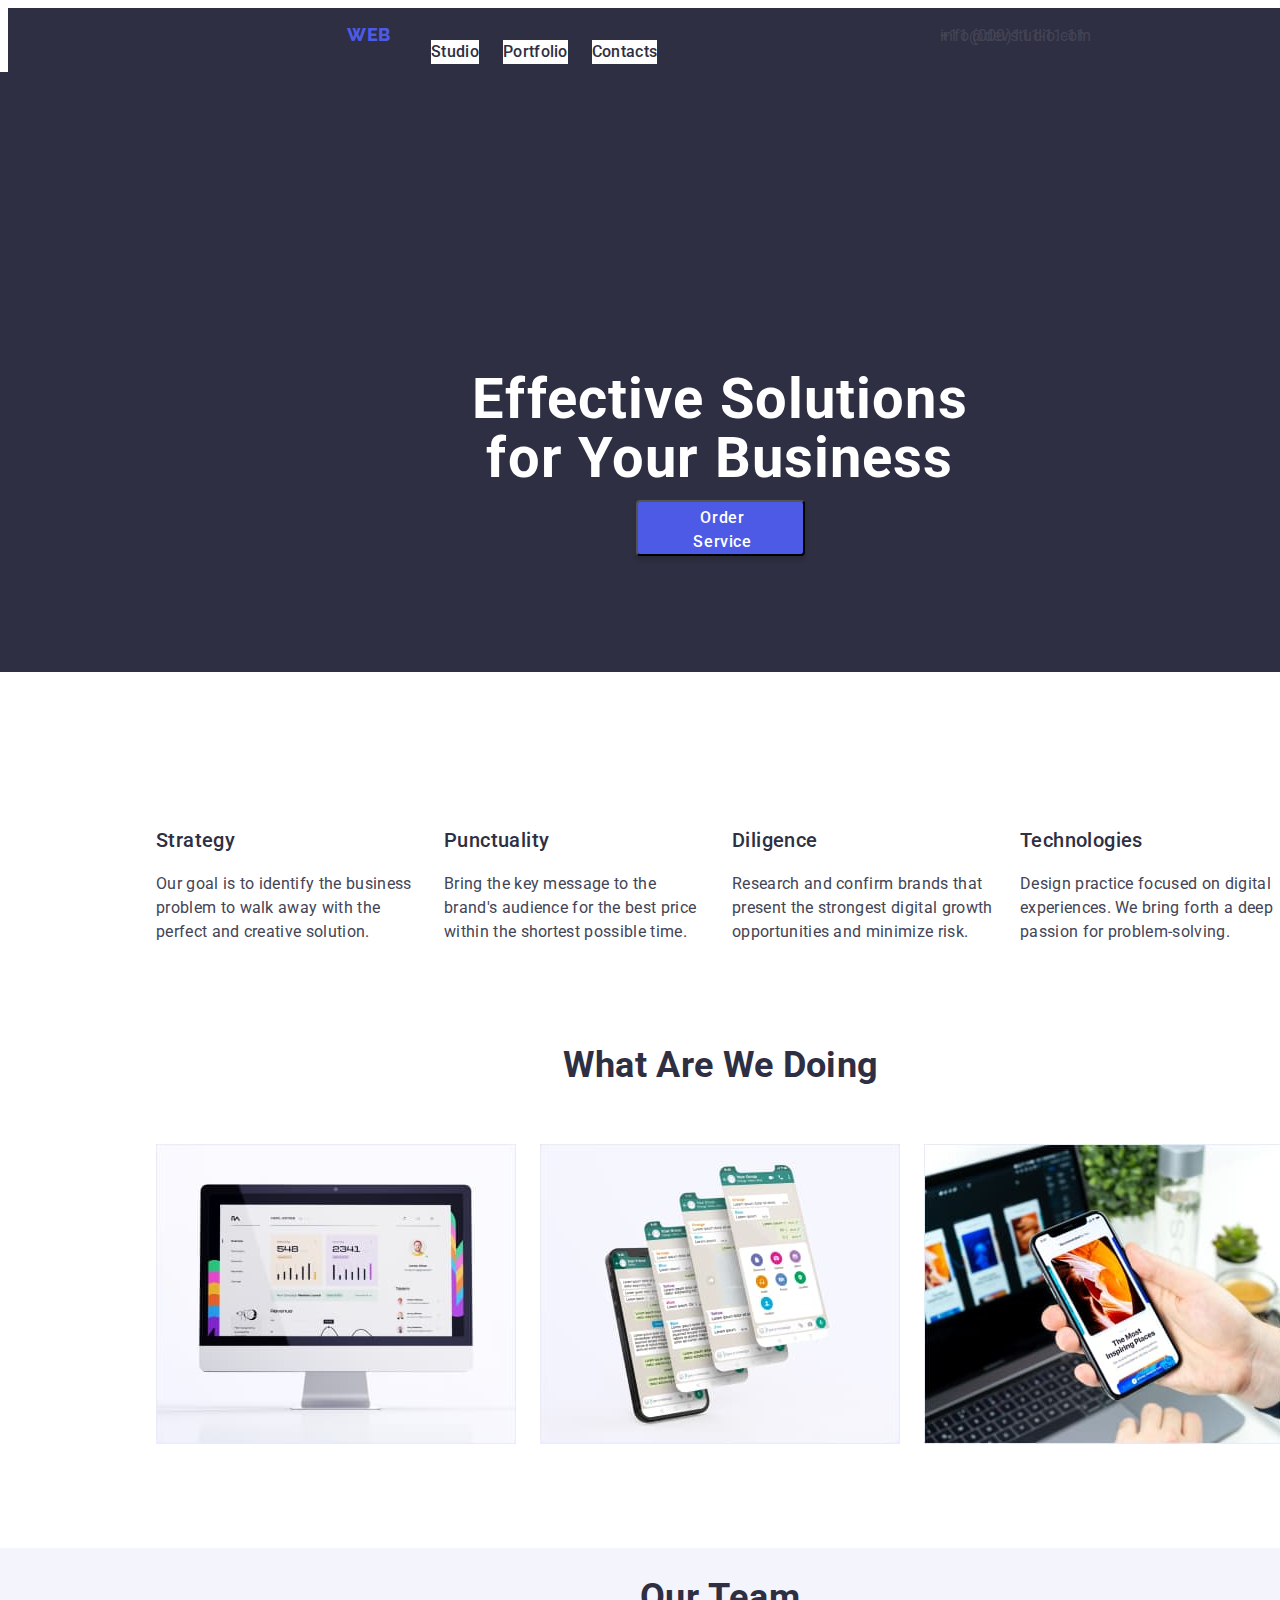
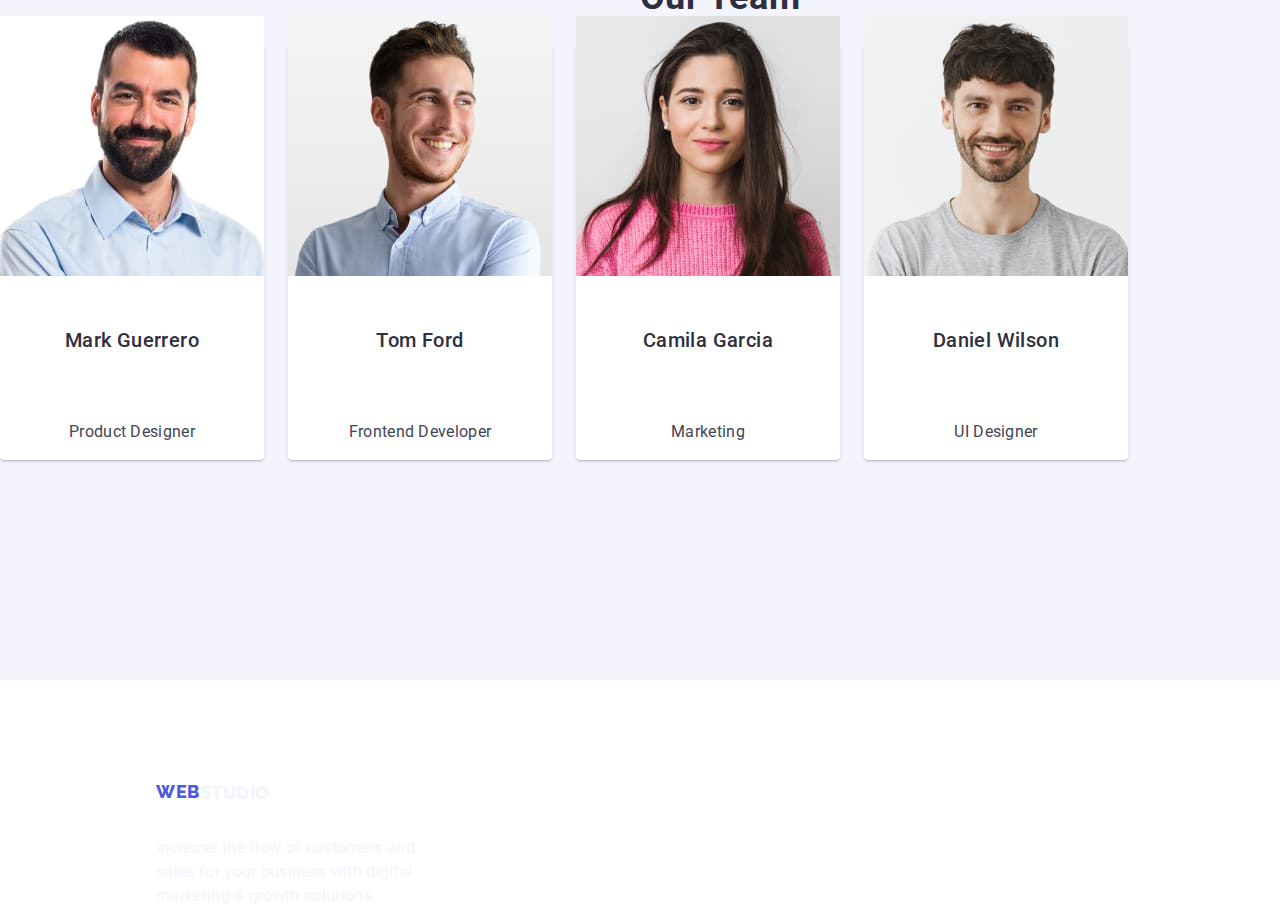
==== index.html @ 6272449f "1" ====
<!DOCTYPE html>
<html lang="en">
<head>
    <meta charset="UTF-8">
    <meta http-equiv="X-UA-Compatible" content="IE=edge">
    <meta name="viewport" content="width=device-width, initial-scale=1.0">
    <link rel="stylesheet" href="./css/style.css">
    <link rel="preconnect" href="https://fonts.googleapis.com">
<link rel="preconnect" href="https://fonts.gstatic.com" crossorigin>
<link href="https://fonts.googleapis.com/css2?family=Raleway:wght@800&family=Roboto:ital,wght@0,400;0,500;0,700;0,900;1,100&display=swap" rel="stylesheet">
    <title>Document</title>
</head>
<body class="body">
    <header class="header">
        <nav class="menu-nav">
            <a href="" class="logo link web">Web<span class="studio">Studio</span></a>
            <ul class="list">
                <li class="nav-menu-li"><a href="./index.html" class="nav-menu-li link">Studio</a></li>
                <li class="nav-menu-li"><a href="./portfolio.html" class="nav-menu-li link">Portfolio</a></li>
                <li class="nav-menu-li"><a href="" class="nav-menu-li link">Contacts</a></li>
            </ul>
        </nav>
        <address class="address">
            <ul class="list">
                <li class="address-contacts"><a href="mailto:info@devstudio.com" class="address-text link hover">info@devstudio.com</a></li>
                <li class="address-contacts"><a href="tel:+110001111111" class="address-text link hover">+11 (000)111-11-11</a></li>
            </ul>
        </address>
    </header>
        <main>
            <!-- first section -->
        <section class="hero">
        <h1 class="hero-h1">Effective Solutions <br> for Your Business</h1>
        <button type="button" class="button"><span class="button-text">Order Service</span></button>
        </section>
        <!-- second section -->
        <section class="section-features">
            <h2 hidden>Features</h2>
            <ul class="features list">
                <li>
                    <h3 class="features-h3">Strategy</h3>
                    <p class="features-p">Our goal is to identify the business <br> problem to walk away with the<br> perfect and creative solution.</p></li>
                <li>
                    <h3 class="features-h3">Punctuality</h3>
                    <p class="features-p">Bring the key message to the<br> brand's audience for the best price<br> within the shortest possible time.</p></li>
                <li>
                    <h3 class="features-h3">Diligence</h3>
                    <p class="features-p">Research and confirm brands that<br> present the strongest digital growth<br> opportunities and minimize risk.</p></li>
                <li>
                    <h3 class="features-h3">Technologies</h3>
                    <p class="features-p">Design practice focused on digital<br> experiences. We bring forth a deep<br> passion for problem-solving.</p></li>          
            </ul>
        </section>
        <!-- third section -->
        <section>
            <h2 class="section-3-h2">What are we doing</h2>
            <ul class="section-3-images list">
                <li class="section-3-images-1"><img src="./images/Rectangle71(1).jpg" alt="Graphic" width="360"></li>
                <li class="section-3-images-2"><img src="./images/Rectangle71(2).jpg" alt="Chat" width="360"></li>
                <li class="section-3-images-3"><img src="./images/Rectangle71(3).jpg" alt="Phone" width="360"></li>
            </ul> 
        </section>
        <!-- fourth section -->
        <section class="section-our-team">
            <h2 class="our-team-h2">Our Team</h2>
            <ul class="our-team-images list">
                <li class="our-team-image"><img src="./images/img.jpg" alt="Mark Guerrero" width="264"><h3 class="features-h3">Mark Guerrero</h3><p class="our-team-p">Product Designer</p></li>
                <li class="our-team-image"><img src="./images/img1.jpg" alt="Tom Ford" width="264"><h3 class="features-h3">Tom Ford</h3><p class="our-team-p">Frontend Developer</p></li>
                <li class="our-team-image"><img src="./images/img2.jpg" alt="Camila Garci" width="264"><h3 class="features-h3">Camila Garcia</h3><p class="our-team-p">Marketing</p></li>
                <li class="our-team-image"><img src="./images/img3.jpg" alt="Daniel Wilson" width="264"><h3 class="features-h3">Daniel Wilson</h3><p class="our-team-p">UI Designer</p></li>
            </ul>
        </section>
        </main>
        <footer class="footer">
            <a href="./index.html" class="footer-logo link web">Web<span class=" footer-logo-studio studio">Studio</span></a>
            <p class="footer-text">Increase the flow of customers and<br> sales for your business with digital<br> marketing & growth solutions.</p>
        </footer>
</body>
</html>
---- css/style.css ----
/**
  |============================
  | root
  |============================
*/
:root {
    --font-primary: "Roboto", "sans-serif";
    --body-text: #434455;
    --background-color: #FFFFFF;
    --color-title-h2-h3-darkbg: #2e2f42;
    --color-hover-focus: #404bbf;
    --color-partlogo-buttons: #4d5ae5;
    --color-resst: #f4f4fd;
}

/**
  |============================
  | body
  |============================
*/
.body {
    font-family: "Roboto", sans-serif;
    font-style: normal;
    font-weight: 400;
    font-size: 16px;
    line-height: 24px;
    letter-spacing: 0.02em;
    background-color:var(--background-color);
    color: var(--body-text);
}

/**
  |============================
  | header
  |============================
*/
.header {
    position: absolute;
    width: 1440px;
    height: 72px;
    left: 0px;
    top: 0px;
    border-bottom: 1px solid #E7E9FC;
    flex: none;
    order: 0;
    flex-grow: 0;
}
.link{
    text-decoration: none;   
}
.menu-nav {
    display: flex;
    flex-direction: row;
    align-items: flex-start;
    padding: 0px;
    gap: 40px;

    position: absolute;
    width: 261px;
    height: 24px;
    left: 347px;
    top: 24px;
}
.list{
    list-style: none;
}
.address{
    font-style:normal;
}
.nav-menu-ul{
    display: flex;
    flex-direction: row;
    align-items: flex-start;
    width: 261px;
    height: 24px;
    left: 347px;
    top: 24px;
}

.nav-menu-li{
    display: list-item;
    font-family: "Roboto";
    font-style: normal;
    font-weight: 500;
    font-size: 16px;
    line-height: 24px;
    letter-spacing: 0.02em;
    color: var(--color-title-h2-h3-darkbg);
    background-color: #FFFFFF;
    cursor: pointer;
    flex-direction: row;
    text-decoration: none;
    list-style: none;
}
.nav-menu-li:focus{
    background-color: #404bbf;
}
.nav-menu-li:hover{
    background-color: #404bbf;
}
.address-text:hover{
    background-color: #404bbf;
}
.address-text:focus{
    background-color: #404bbf;
}



.logo {
    width: 44px;
    height: 21px;  
    font-family: "Raleway", sans-serif;
    font-style: normal;
    font-weight: 800;
    font-size: 18px;
    line-height: 1.17;
    display: flex;
    flex-direction: row;
    align-items: center;
    padding:0px;
    letter-spacing: 0.03em;
    text-transform: uppercase;
    text-decoration: none;
    color:var(--color-partlogo-buttons);
}

.web {
    width: 44px;
    height: 21px;
    font-family: "Raleway", sans-serif;
    font-style: normal;
    font-weight: 800;
    line-height: 1.17;
    font-size: 18px;
    display: flex;
    align-items: center;
    letter-spacing: 0.03em;
    text-transform: uppercase;
    flex: none;
    order: 0;
    flex-grow: 0;
}

.studio {
    width: 44px;
    height: 21px;    
    font-family: 'Raleway';
    font-style: normal;
    font-weight: 800;
    font-size: 18px;
    line-height: 21px;
    display: flex;
    align-items: center;
    letter-spacing: 0.03em;
    text-transform: uppercase;
    color:var(--color-title-h2-h3-darkbg);
}

.address-contacts {
    position: absolute;
    width: 153px;
    height: 24px;
    left: 940px;
    top: 24px;
    text-decoration: none;
    list-style-type: none;    
}
.address-text{
    color: var(--body-text);
}

.address-contacts:hover{
    color:#404bbf
}
.address-contacts:focus{
    color: #404bbf
}



/**
  |============================
  | main
  |============================
*/
.hero {
    position: absolute;
    width: 1440px;
    height: 600px;
    left: 0px;
    top: 72px;
    background: #2E2F42;  
}
.hero-h1 {
    position: absolute;
    width: 496px;
    height: 120px;
    left: 472px;
    top: 260px;
    
    /* Header 1 */
    
    font-family: 'Roboto';
    font-style: normal;
    font-weight: 700;
    font-size: 56px;
    line-height: 1.07;
    
    text-align: center;
    letter-spacing: 0.02em;
    color: #ffffff;
}
.hero-background{
    position: absolute;
    width: 1440px;
    height: 600px;
    left: 0px;
    top: 72px;

    background: #2E2F42;
}

.button {
    display: flex;   
    flex-direction: row;
    align-items: flex-start;
    padding: 16px 32px;
    gap: 10px;
    position: absolute;
    width: 169px;
    height: 56px;
    left: 636px;
    top: 428px;
    background-color:var(--color-partlogo-buttons);
    color:#ffffff;
    box-shadow: 0px 4px 4px rgba(0, 0, 0, 0.15);
    border-radius: 4px;
    font-family: "Roboto", sans-serif;
    font-style: normal;
    font-weight: 500;
    font-size: 16px;
    line-height: 1.5;
    letter-spacing: 0.04em;
    cursor: pointer;
}
.button-text {
    width: 105px;
    height: 24px;
    font-family: 'Roboto';
    font-style: normal;
    font-weight: 500;
    font-size: 16px;
    line-height: 24px;
    display: flex;
    align-items: center;
    letter-spacing: 0.04em;
    color: #ffffff;
    flex: none;
    order: 0;
    flex-grow: 0;
    cursor: pointer;
}
.button:hover, .button:focus{
    background-color: #404BBF;
}
.section-features {
    position: absolute;
    width: 1128px;
    height: 104px;
    left: 156px;
    top: 792px;
    
}

.features {
    flex-direction: column;
    align-items: flex-start;
    padding: 0px;
    gap: 8px;
    
    position: absolute;
    width: 264px;
    height: 104px;

}

.features-p {
    width: 264px;
    height: 72px;
}
.features-h3{
    font-weight: 500;
    font-size: 20px;
    line-height: 1.2;
    letter-spacing: 0.02em;
    color:var(--color-title-h2-h3-darkbg);
}
.section-3 {
    width: 1128px;
    height: 412px;

}

.section-3-h2 {
    position: absolute;
    width: 323px;
    height: 40px;
    left: 559px;
    top: 1016px;
    font-size: 36px;
    line-height: 1.11;
    text-align: center;
    text-transform: capitalize;
    color:var(--color-title-h2-h3-darkbg);
}

.section-3-images {
    flex-direction: column;
    align-items: flex-start;
    padding: 0px;
    
    position: absolute;
    width: 360px;
    height: 300px;
    left: 156px;
    top: 1128px;
}
.section-3-images-1{
    display: flex;
flex-direction: column;
align-items: flex-start;
padding: 0px;


width: 360px;
height: 300px;

}
.section-3-images-2{
    display: flex;
flex-direction: column;
align-items: flex-start;
padding: 0px;


width: 360px;
height: 300px;

}
.section-3-images-3{
    display: flex;
flex-direction: column;
align-items: flex-start;
padding: 0px;


width: 360px;
height: 300px;

}
.section-our-team {
    position: absolute;
    width: 1440px;
    height: 732px;
    left: 0px;
    top: 1548px;
    background-color: var( --color-resst);
}
.our-team-h2{
    font-size: 36px;
    line-height: 40px;
    text-align: center;
    letter-spacing: 0.02em;
    line-height: 1.11;
    text-transform: capitalize;
    color: var(--color-title-h2-h3-darkbg);
}
.our-team-p{
    font-size: 16px;
    line-height: 1.5;
    letter-spacing: 0.02em;
    color: var(--body-text  );
}
.our-team-image{
    display: flex;
    flex-direction: column;
    justify-content: center;
    align-items: center;
    padding: 0px 0px 32px;
    gap: 32px;
    width: 264px;
    height: 380px;
    background: #FFFFFF;
    box-shadow: 0px 1px 6px rgba(46, 47, 66, 0.08), 0px 1px 1px rgba(46, 47, 66, 0.16), 0px 2px 1px rgba(46, 47, 66, 0.08);
    border-radius: 0px 0px 4px 4px;
}
.list{
    display: flex;
        flex-direction: row;
        align-items: flex-start;
        padding: 0px;
        gap: 24px;
        list-style: none;
}
.nav-button{
    box-sizing: border-box;
    display: flex;
    flex-direction: row;
    justify-content: center;
    align-items: center;
    font-family: "Roboto", sans-serif;
    font-style: normal;
    font-weight: 500;
    font-size: 16px;
    line-height: 1.5;
    letter-spacing: 0.04em;
    color: var(--color-partlogo-buttons);
    padding: 12px 24px;
    width: 116px;
    height: 48px;
    background: #F4F4FD;
    border: 1px solid #E7E9FC;
    border-radius: 4px;
    flex: none;
    order: 1;
    flex-grow: 0;
    cursor: pointer;
}
.nav-button:hover {
    color:#FFFFFF;
    background-color: #404BBF;
}
.nav-button:focus{
    color: #FFFFFF;
    background-color: #404BBF;;
}

.nav-button-text{
    width: 116px;
    height: 48px;

    font-family: "Roboto", sans-serif;
    font-style: normal;
    font-weight: 500;
    font-size: 16px;
    line-height: 1.5;

    display: flex;
    align-items: center;
    text-align: center;
    letter-spacing: 0.04em;
    color: var(--color-partlogo-buttons);
    cursor: pointer;

    flex: none;
    order: 0;
    flex-grow: 0;
}
.portfolio-title{
    font-weight: 500;
    font-size: 20px;
    line-height: 1.2;
    letter-spacing: 0.02em;
    color:var(--color-title-h2-h3-darkbg);

}
.portfolio-text{
    font-size: 16px;
    line-height: 1.5;
    letter-spacing: 0.02em;
    color:var(--body-text);
}
.section-footer{
    position: absolute;
    width: 1440px;
    height: 312px;
    left: 0px;
    top: 2280px;
    background: #2E2F42; 
}
.footer {
    width: 1440px;
    height: 312px;
    left: 0px;
    top: 2280px;
    background-color: var(--color-title-h2-h3-darkbg);
}

.footer-text {
    position: absolute;
        width: 264px;
        height: 72px;
        left: 156px;
        top: 2420px;  
        font-family: 'Roboto';
        font-style: normal;
        font-weight: 400;
        font-size: 16px;
        line-height: 24px;  
        letter-spacing: 0.02em;
        color: #F4F4FD;
}
.footer-logo{
    display: flex;
        flex-direction: row;
        align-items: center;
        padding: 0px;
        position: absolute;
        width: 115px;
        height: 24px;
        left: 156px;
        top: 2380px;
        color:var(--color-partlogo-buttons);
}
.footer-logo-studio{
    color:#f4f4fd;
}
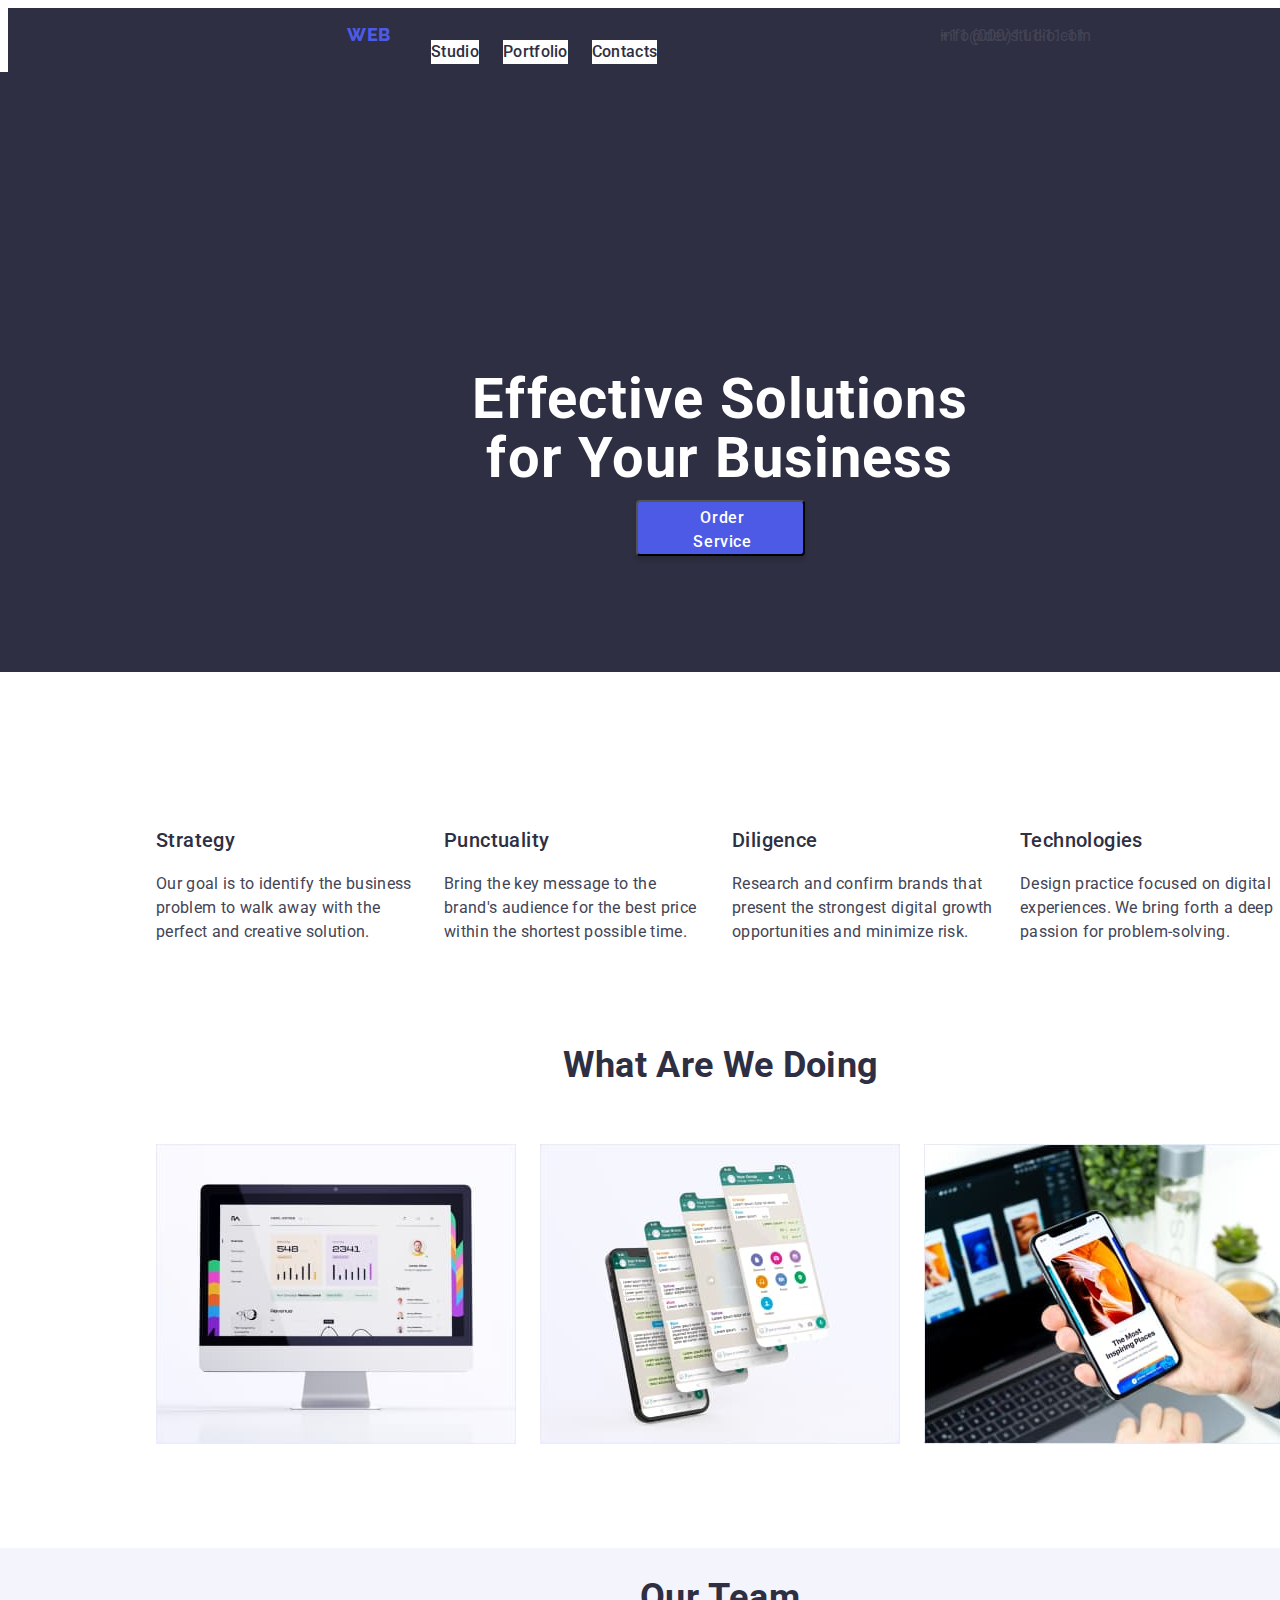
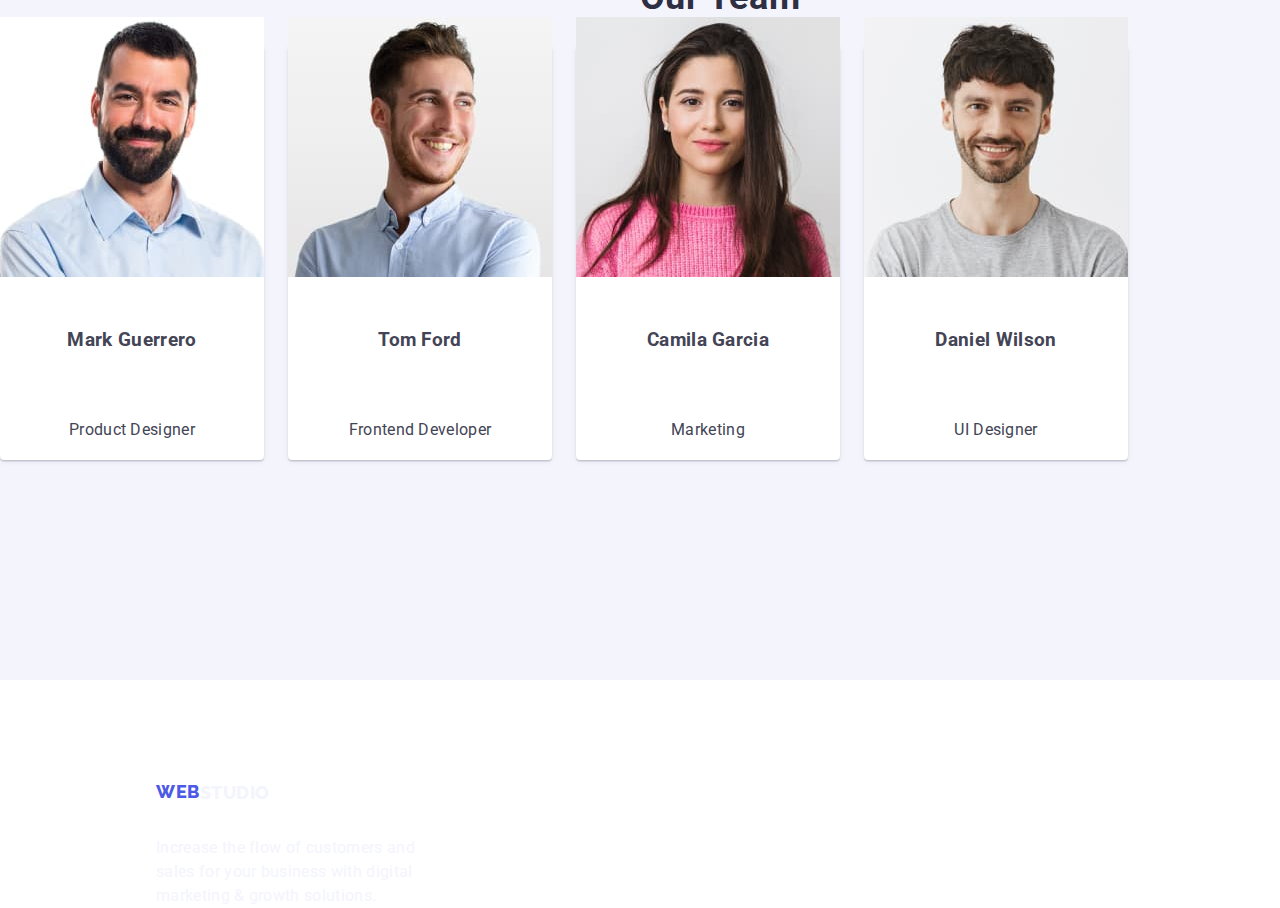
==== commit c28b5ee3: "1" ====
--- a/index.html
+++ b/index.html
@@ -35,19 +35,24 @@
         </section>
         <!-- second section -->
         <section class="section-features">
-            <h2 hidden>Features</h2>
+            <h2 class="visually-hidden" hidden>Features</h2>
             <ul class="features list">
                 <li>
-                    <h3 class="features-h3">Strategy</h3>
-                    <p class="features-p">Our goal is to identify the business <br> problem to walk away with the<br> perfect and creative solution.</p></li>
+                    <h3 class="features-h">Strategy</h3>
+                    <p class="features-p">
+                        Our goal is to identify the business problem to walk away with the
+                        perfect and creative solution.
+                    </p>
+                </li>
                 <li>
-                    <h3 class="features-h3">Punctuality</h3>
-                    <p class="features-p">Bring the key message to the<br> brand's audience for the best price<br> within the shortest possible time.</p></li>
+                    <h3 class="features-h">Punctuality</h3>
+                    <p class="features-p">Bring the key message to the<br> brand's audience for the best price<br> within the shortest possible time.</p>
+                </li>
                 <li>
-                    <h3 class="features-h3">Diligence</h3>
+                    <h3 class="features-h">Diligence</h3>
                     <p class="features-p">Research and confirm brands that<br> present the strongest digital growth<br> opportunities and minimize risk.</p></li>
                 <li>
-                    <h3 class="features-h3">Technologies</h3>
+                    <h3 class="features-h">Technologies</h3>
                     <p class="features-p">Design practice focused on digital<br> experiences. We bring forth a deep<br> passion for problem-solving.</p></li>          
             </ul>
         </section>
--- a/css/style.css
+++ b/css/style.css
@@ -176,7 +176,19 @@
 .address-contacts:focus{
     color: #404bbf
 }
-
+.visually-hidden {
+    position: absolute;
+    width: 1px;
+    height: 1px;
+    margin: -1px;
+    border: 0;
+    padding: 0;
+
+    white-space: nowrap;
+    clip-path: inset(100%);
+    clip: rect(0 0 0 0);
+    overflow: hidden;
+}
 
 
 /**
@@ -289,7 +301,7 @@
     width: 264px;
     height: 72px;
 }
-.features-h3{
+.features-h{
     font-weight: 500;
     font-size: 20px;
     line-height: 1.2;
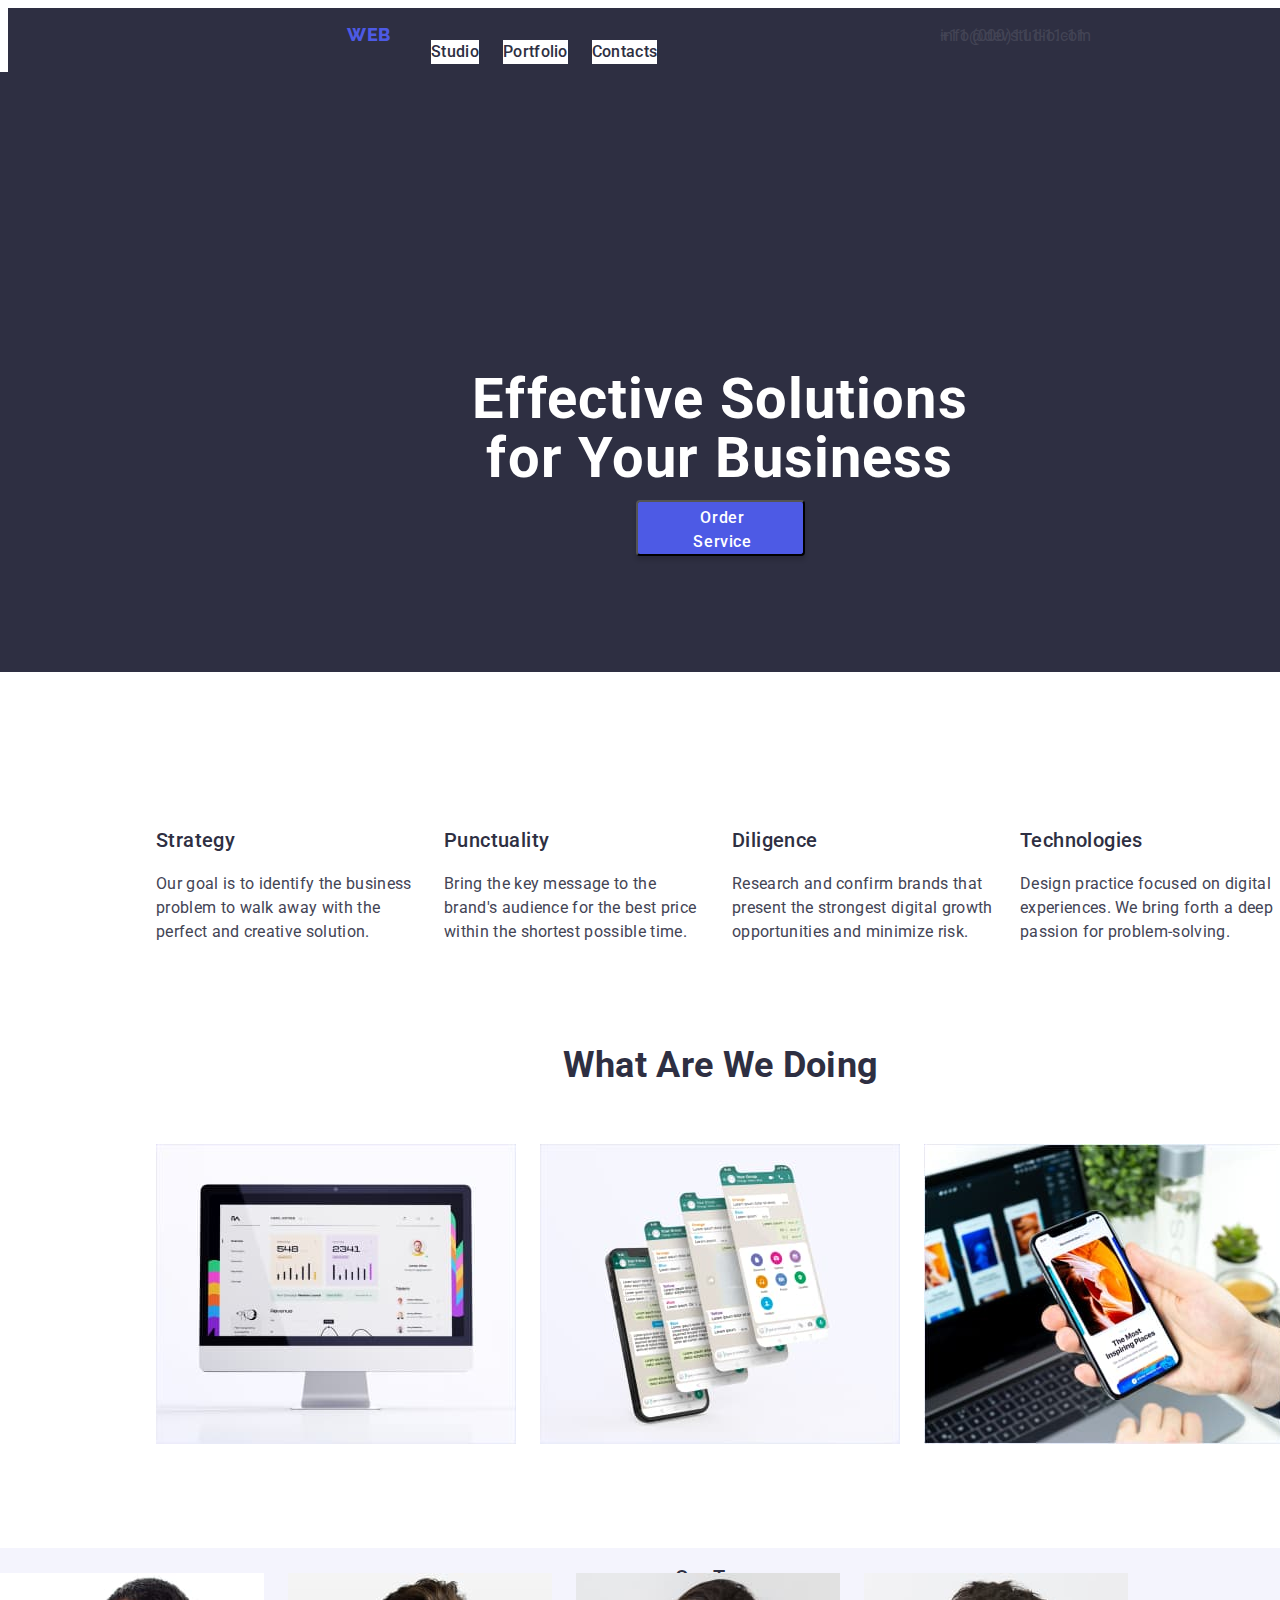
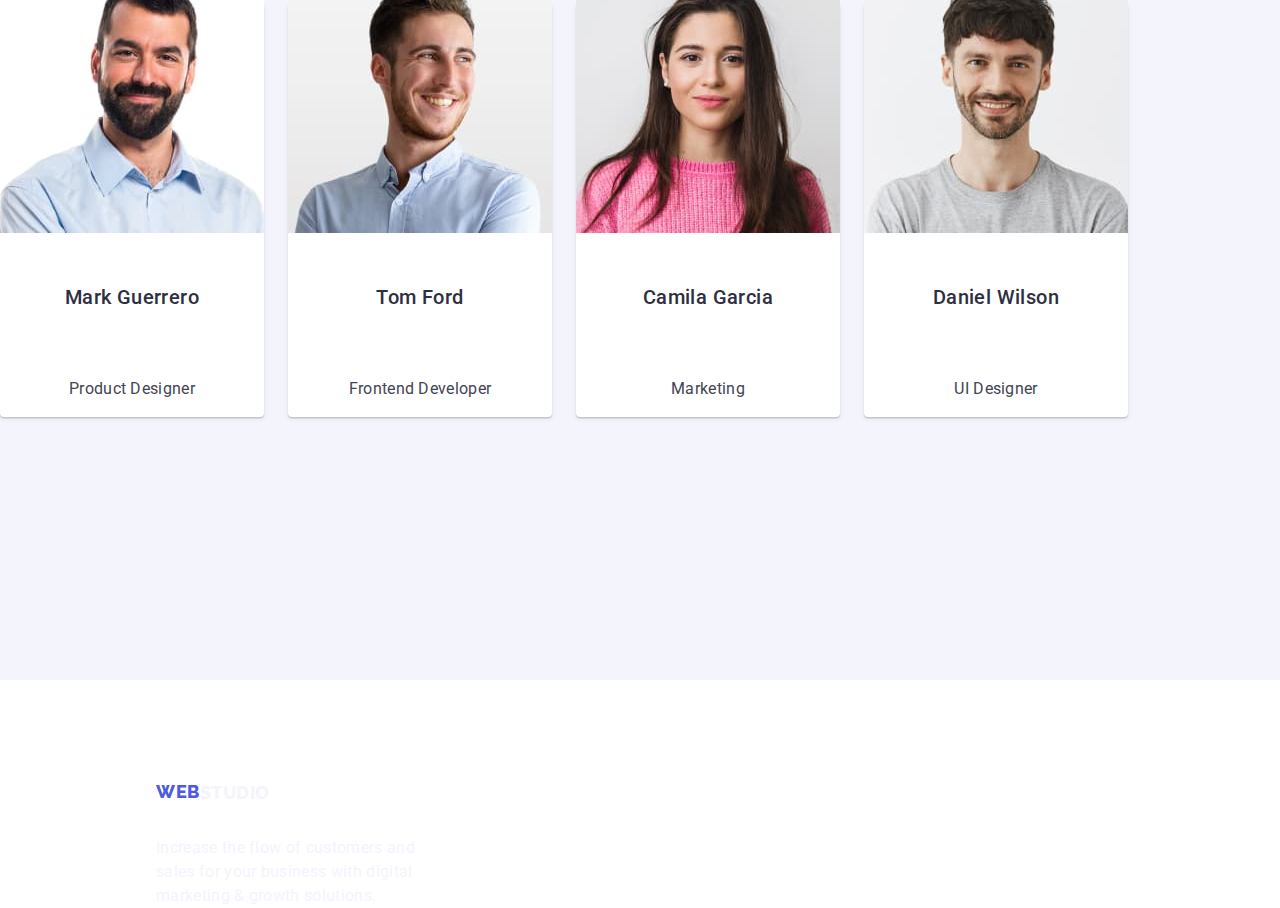
==== commit 85cc987f: "1" ====
--- a/index.html
+++ b/index.html
@@ -30,7 +30,7 @@
         <main>
             <!-- first section -->
         <section class="hero">
-        <h1 class="hero-h1">Effective Solutions <br> for Your Business</h1>
+        <h1 class="hero-h">Effective Solutions <br> for Your Business</h1>
         <button type="button" class="button"><span class="button-text">Order Service</span></button>
         </section>
         <!-- second section -->
@@ -58,7 +58,7 @@
         </section>
         <!-- third section -->
         <section>
-            <h2 class="section-3-h2">What are we doing</h2>
+            <h2 class="section-h">What are we doing</h2>
             <ul class="section-3-images list">
                 <li class="section-3-images-1"><img src="./images/Rectangle71(1).jpg" alt="Graphic" width="360"></li>
                 <li class="section-3-images-2"><img src="./images/Rectangle71(2).jpg" alt="Chat" width="360"></li>
@@ -67,12 +67,12 @@
         </section>
         <!-- fourth section -->
         <section class="section-our-team">
-            <h2 class="our-team-h2">Our Team</h2>
+            <h2 class="our-team-h">Our Team</h2>
             <ul class="our-team-images list">
-                <li class="our-team-image"><img src="./images/img.jpg" alt="Mark Guerrero" width="264"><h3 class="features-h3">Mark Guerrero</h3><p class="our-team-p">Product Designer</p></li>
-                <li class="our-team-image"><img src="./images/img1.jpg" alt="Tom Ford" width="264"><h3 class="features-h3">Tom Ford</h3><p class="our-team-p">Frontend Developer</p></li>
-                <li class="our-team-image"><img src="./images/img2.jpg" alt="Camila Garci" width="264"><h3 class="features-h3">Camila Garcia</h3><p class="our-team-p">Marketing</p></li>
-                <li class="our-team-image"><img src="./images/img3.jpg" alt="Daniel Wilson" width="264"><h3 class="features-h3">Daniel Wilson</h3><p class="our-team-p">UI Designer</p></li>
+                <li class="our-team-image"><img src="./images/img.jpg" alt="Mark Guerrero" width="264"><h3 class="our-team-h">Mark Guerrero</h3><p class="our-team-p">Product Designer</p></li>
+                <li class="our-team-image"><img src="./images/img1.jpg" alt="Tom Ford" width="264"><h3 class="our-team-h">Tom Ford</h3><p class="our-team-p">Frontend Developer</p></li>
+                <li class="our-team-image"><img src="./images/img2.jpg" alt="Camila Garci" width="264"><h3 class="our-team-h">Camila Garcia</h3><p class="our-team-p">Marketing</p></li>
+                <li class="our-team-image"><img src="./images/img3.jpg" alt="Daniel Wilson" width="264"><h3 class="our-team-h">Daniel Wilson</h3><p class="our-team-p">UI Designer</p></li>
             </ul>
         </section>
         </main>
--- a/css/style.css
+++ b/css/style.css
@@ -92,9 +92,7 @@
     text-decoration: none;
     list-style: none;
 }
-.nav-menu-li:focus{
-    background-color: #404bbf;
-}
+.nav-menu-li:focus,
 .nav-menu-li:hover{
     background-color: #404bbf;
 }
@@ -204,7 +202,7 @@
     top: 72px;
     background: #2E2F42;  
 }
-.hero-h1 {
+.hero-h{
     position: absolute;
     width: 496px;
     height: 120px;
@@ -308,13 +306,13 @@
     letter-spacing: 0.02em;
     color:var(--color-title-h2-h3-darkbg);
 }
-.section-3 {
+.section-3{
     width: 1128px;
     height: 412px;
 
 }
 
-.section-3-h2 {
+.section-h{
     position: absolute;
     width: 323px;
     height: 40px;
@@ -379,7 +377,7 @@
     top: 1548px;
     background-color: var( --color-resst);
 }
-.our-team-h2{
+.our-team-h{
     font-size: 36px;
     line-height: 40px;
     text-align: center;
@@ -406,6 +404,13 @@
     background: #FFFFFF;
     box-shadow: 0px 1px 6px rgba(46, 47, 66, 0.08), 0px 1px 1px rgba(46, 47, 66, 0.16), 0px 2px 1px rgba(46, 47, 66, 0.08);
     border-radius: 0px 0px 4px 4px;
+}
+.our-team-h {
+    font-weight: 500;
+    font-size: 20px;
+    line-height: 1.2;
+    letter-spacing: 0.02em;
+    color: var(--color-title-h2-h3-darkbg);
 }
 .list{
     display: flex;
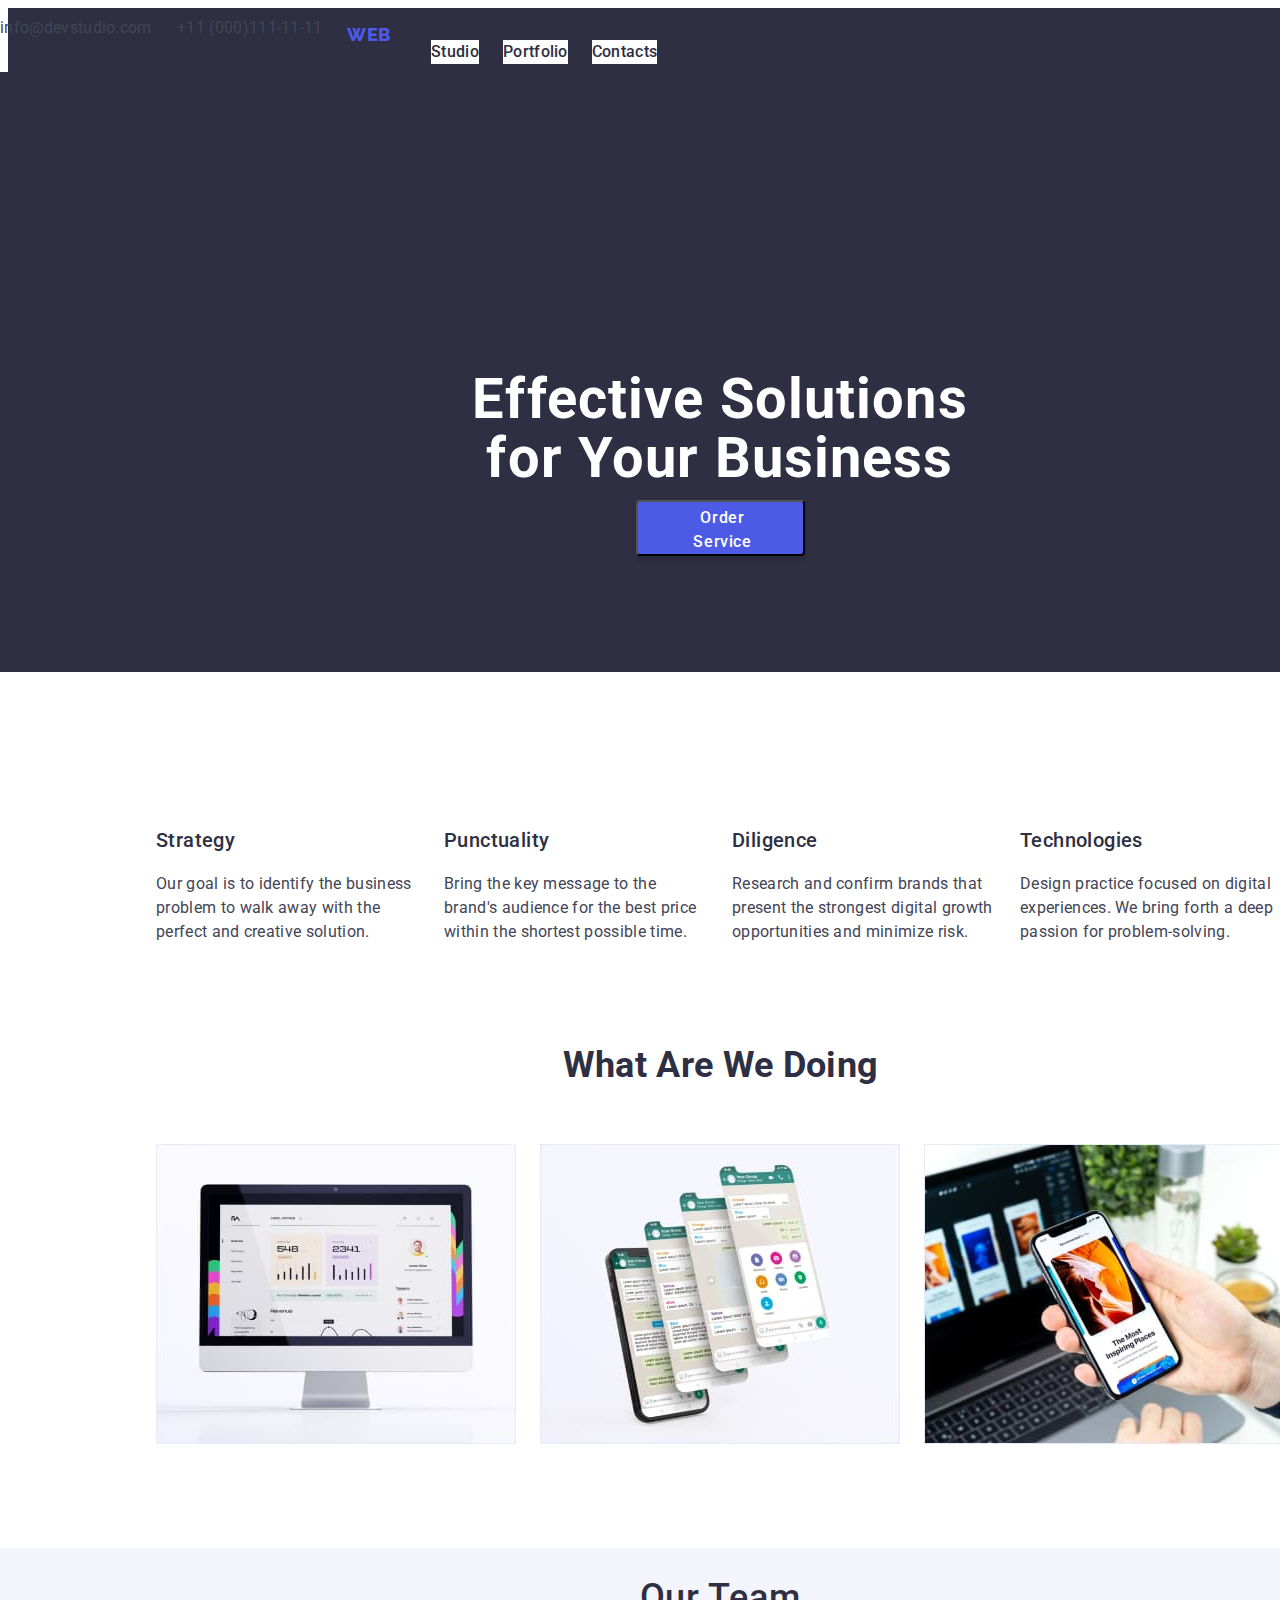
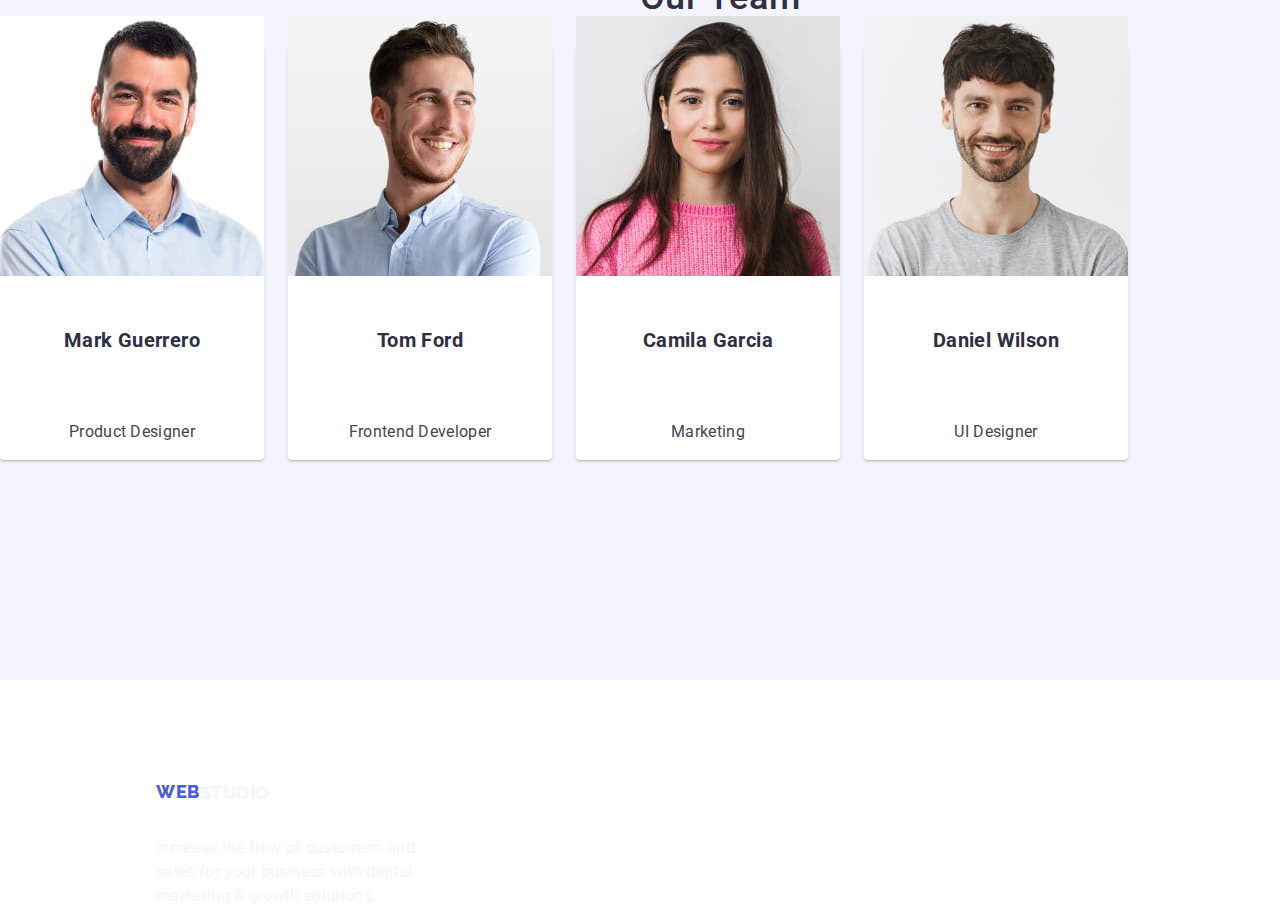
==== commit 776c6bfa: "1" ====
--- a/index.html
+++ b/index.html
@@ -69,10 +69,10 @@
         <section class="section-our-team">
             <h2 class="our-team-h">Our Team</h2>
             <ul class="our-team-images list">
-                <li class="our-team-image"><img src="./images/img.jpg" alt="Mark Guerrero" width="264"><h3 class="our-team-h">Mark Guerrero</h3><p class="our-team-p">Product Designer</p></li>
-                <li class="our-team-image"><img src="./images/img1.jpg" alt="Tom Ford" width="264"><h3 class="our-team-h">Tom Ford</h3><p class="our-team-p">Frontend Developer</p></li>
-                <li class="our-team-image"><img src="./images/img2.jpg" alt="Camila Garci" width="264"><h3 class="our-team-h">Camila Garcia</h3><p class="our-team-p">Marketing</p></li>
-                <li class="our-team-image"><img src="./images/img3.jpg" alt="Daniel Wilson" width="264"><h3 class="our-team-h">Daniel Wilson</h3><p class="our-team-p">UI Designer</p></li>
+                <li class="our-team-image"><img src="./images/img.jpg" alt="Mark Guerrero" width="264"><h3 class="our-team-ul-h">Mark Guerrero</h3><p class="our-team-p">Product Designer</p></li>
+                <li class="our-team-image"><img src="./images/img1.jpg" alt="Tom Ford" width="264"><h3 class="our-team-ul-h">Tom Ford</h3><p class="our-team-p">Frontend Developer</p></li>
+                <li class="our-team-image"><img src="./images/img2.jpg" alt="Camila Garci" width="264"><h3 class="our-team-ul-h">Camila Garcia</h3><p class="our-team-p">Marketing</p></li>
+                <li class="our-team-image"><img src="./images/img3.jpg" alt="Daniel Wilson" width="264"><h3 class="our-team-ul-h">Daniel Wilson</h3><p class="our-team-p">UI Designer</p></li>
             </ul>
         </section>
         </main>
--- a/css/style.css
+++ b/css/style.css
@@ -3,7 +3,7 @@
   | root
   |============================
 */
-:root {
+:root{
     --font-primary: "Roboto", "sans-serif";
     --body-text: #434455;
     --background-color: #FFFFFF;
@@ -94,13 +94,11 @@
 }
 .nav-menu-li:focus,
 .nav-menu-li:hover{
-    background-color: #404bbf;
-}
-.address-text:hover{
-    background-color: #404bbf;
-}
+    color: #404bbf;
+}
+.address-text:hover,
 .address-text:focus{
-    background-color: #404bbf;
+    color: #404bbf;
 }
 
 
@@ -156,7 +154,6 @@
 }
 
 .address-contacts {
-    position: absolute;
     width: 153px;
     height: 24px;
     left: 940px;
@@ -168,12 +165,12 @@
     color: var(--body-text);
 }
 
-.address-contacts:hover{
+.address-contacts:hover,
+.address-contacts:focus{
     color:#404bbf
-}
-.address-contacts:focus{
-    color: #404bbf
-}
+
+}
+
 .visually-hidden {
     position: absolute;
     width: 1px;
@@ -375,7 +372,7 @@
     height: 732px;
     left: 0px;
     top: 1548px;
-    background-color: var( --color-resst);
+    background-color: var(--color-resst);
 }
 .our-team-h{
     font-size: 36px;
@@ -386,11 +383,20 @@
     text-transform: capitalize;
     color: var(--color-title-h2-h3-darkbg);
 }
+ .our-team-ul-h {
+     font-size: 20px;
+     line-height: 40px;
+     text-align: center;
+     letter-spacing: 0.02em;
+     line-height: 1.2;
+     text-transform: capitalize;
+     color: var(--color-title-h2-h3-darkbg);
+ }
 .our-team-p{
     font-size: 16px;
     line-height: 1.5;
     letter-spacing: 0.02em;
-    color: var(--body-text  );
+    color: var(--body-text);
 }
 .our-team-image{
     display: flex;
@@ -407,13 +413,13 @@
 }
 .our-team-h {
     font-weight: 500;
-    font-size: 20px;
-    line-height: 1.2;
+    font-size: 36px;
+    line-height: 1.11;
     letter-spacing: 0.02em;
     color: var(--color-title-h2-h3-darkbg);
 }
 .list{
-    display: flex;
+        display: flex;
         flex-direction: row;
         align-items: flex-start;
         padding: 0px;
@@ -444,13 +450,10 @@
     flex-grow: 0;
     cursor: pointer;
 }
-.nav-button:hover {
+.nav-button:hover,
+.nav-button:focus{
     color:#FFFFFF;
     background-color: #404BBF;
-}
-.nav-button:focus{
-    color: #FFFFFF;
-    background-color: #404BBF;;
 }
 
 .nav-button-text{
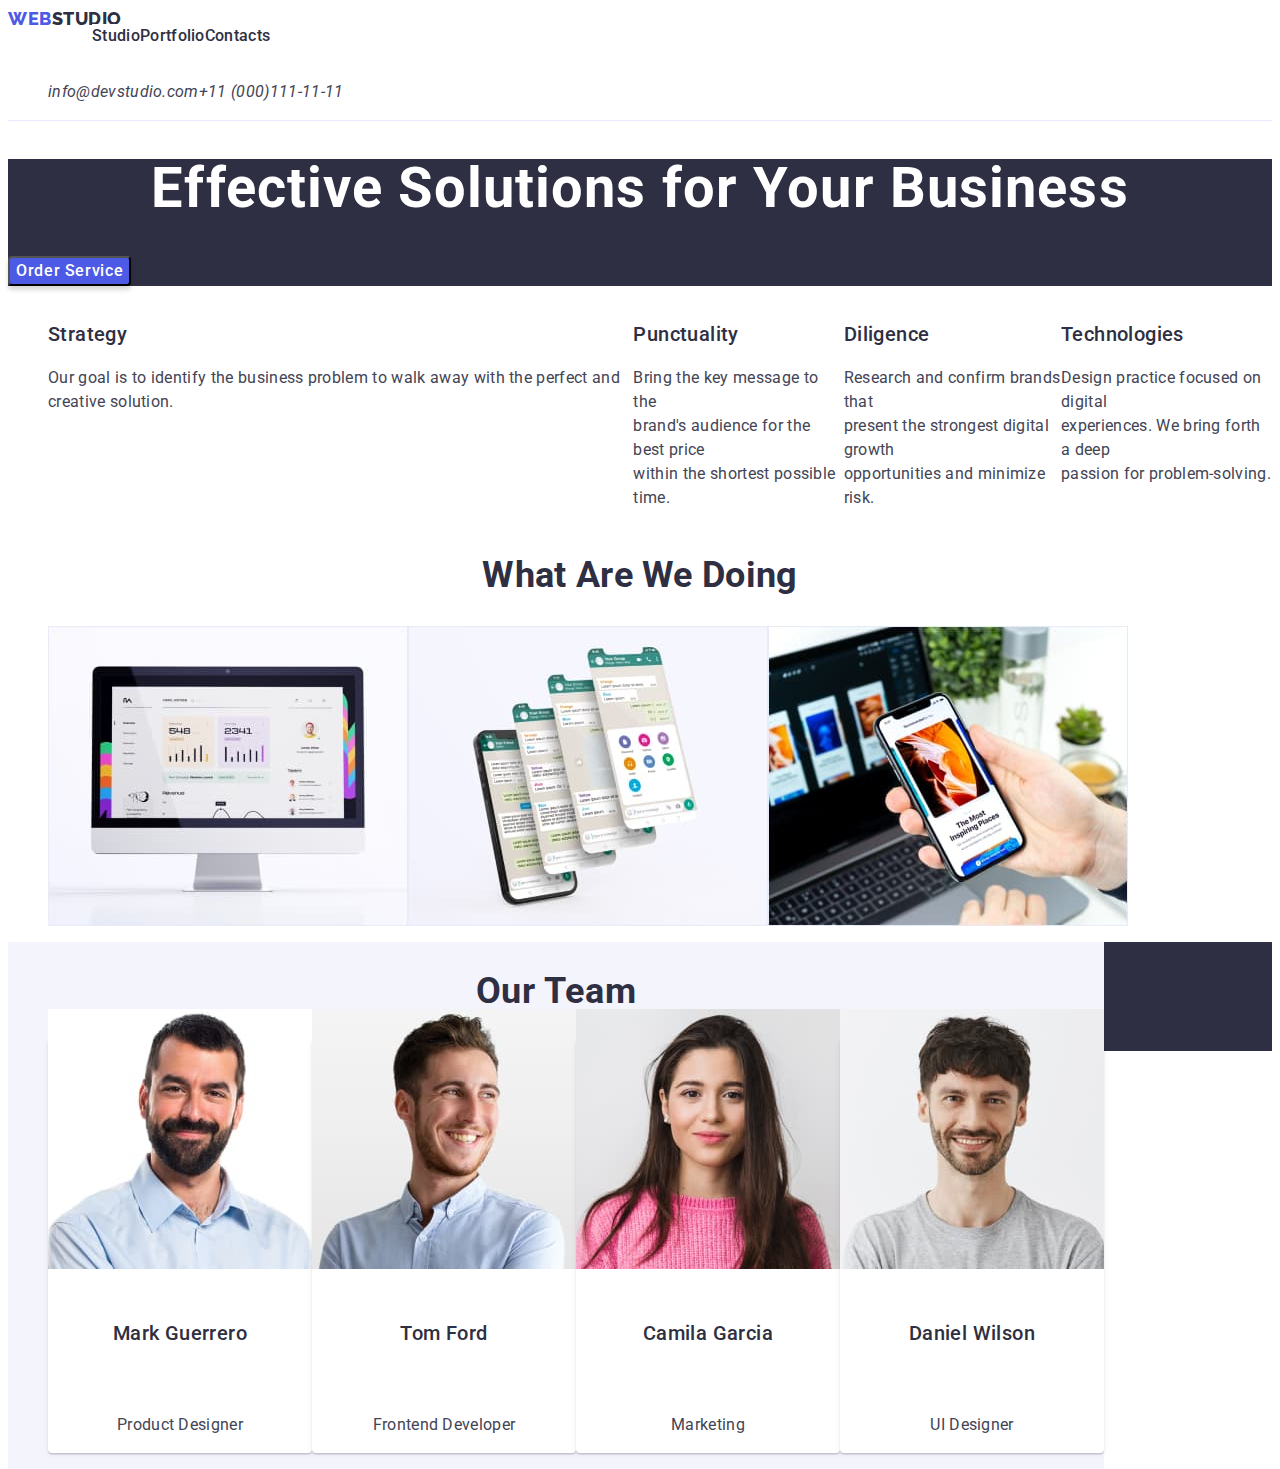
==== commit 66b016a1: "1" ====
--- a/index.html
+++ b/index.html
@@ -30,7 +30,7 @@
         <main>
             <!-- first section -->
         <section class="hero">
-        <h1 class="hero-h">Effective Solutions <br> for Your Business</h1>
+        <h1 class="hero-h">Effective Solutions for Your Business</h1>
         <button type="button" class="button"><span class="button-text">Order Service</span></button>
         </section>
         <!-- second section -->
--- a/css/style.css
+++ b/css/style.css
@@ -3,7 +3,7 @@
   | root
   |============================
 */
-:root{
+:root {
     --font-primary: "Roboto", "sans-serif";
     --body-text: #434455;
     --background-color: #FFFFFF;
@@ -18,14 +18,12 @@
   | body
   |============================
 */
-.body {
+body {
     font-family: "Roboto", sans-serif;
-    font-style: normal;
-    font-weight: 400;
-    font-size: 16px;
-    line-height: 24px;
-    letter-spacing: 0.02em;
-    background-color:var(--background-color);
+    font-size: 16px;
+    line-height: 1.5;
+    letter-spacing: 0.02em;
+    background-color: var(--background-color);
     color: var(--body-text);
 }
 
@@ -35,49 +33,34 @@
   |============================
 */
 .header {
-    position: absolute;
-    width: 1440px;
-    height: 72px;
-    left: 0px;
-    top: 0px;
     border-bottom: 1px solid #E7E9FC;
     flex: none;
     order: 0;
     flex-grow: 0;
 }
-.link{
-    text-decoration: none;   
-}
+
+.link {
+    text-decoration: none;
+}
+
 .menu-nav {
     display: flex;
     flex-direction: row;
     align-items: flex-start;
-    padding: 0px;
-    gap: 40px;
-
-    position: absolute;
-    width: 261px;
-    height: 24px;
-    left: 347px;
-    top: 24px;
-}
-.list{
+
+}
+
+.list {
     list-style: none;
 }
-.address{
-    font-style:normal;
-}
-.nav-menu-ul{
-    display: flex;
-    flex-direction: row;
-    align-items: flex-start;
-    width: 261px;
-    height: 24px;
-    left: 347px;
-    top: 24px;
-}
-
-.nav-menu-li{
+
+.nav-menu-ul {
+    display: flex;
+    flex-direction: row;
+    align-items: flex-start;
+}
+
+.nav-menu-li {
     display: list-item;
     font-family: "Roboto";
     font-style: normal;
@@ -92,12 +75,14 @@
     text-decoration: none;
     list-style: none;
 }
+
 .nav-menu-li:focus,
-.nav-menu-li:hover{
+.nav-menu-li:hover {
     color: #404bbf;
 }
+
 .address-text:hover,
-.address-text:focus{
+.address-text:focus {
     color: #404bbf;
 }
 
@@ -105,7 +90,7 @@
 
 .logo {
     width: 44px;
-    height: 21px;  
+    height: 21px;
     font-family: "Raleway", sans-serif;
     font-style: normal;
     font-weight: 800;
@@ -114,11 +99,10 @@
     display: flex;
     flex-direction: row;
     align-items: center;
-    padding:0px;
     letter-spacing: 0.03em;
     text-transform: uppercase;
     text-decoration: none;
-    color:var(--color-partlogo-buttons);
+    color: var(--color-partlogo-buttons);
 }
 
 .web {
@@ -133,14 +117,9 @@
     align-items: center;
     letter-spacing: 0.03em;
     text-transform: uppercase;
-    flex: none;
-    order: 0;
-    flex-grow: 0;
 }
 
 .studio {
-    width: 44px;
-    height: 21px;    
     font-family: 'Raleway';
     font-style: normal;
     font-weight: 800;
@@ -150,25 +129,21 @@
     align-items: center;
     letter-spacing: 0.03em;
     text-transform: uppercase;
-    color:var(--color-title-h2-h3-darkbg);
+    color: var(--color-title-h2-h3-darkbg);
 }
 
 .address-contacts {
-    width: 153px;
-    height: 24px;
-    left: 940px;
-    top: 24px;
     text-decoration: none;
-    list-style-type: none;    
-}
-.address-text{
+    list-style-type: none;
+}
+
+.address-text {
     color: var(--body-text);
 }
 
 .address-contacts:hover,
-.address-contacts:focus{
-    color:#404bbf
-
+.address-contacts:focus {
+    color: #404bbf
 }
 
 .visually-hidden {
@@ -192,68 +167,43 @@
   |============================
 */
 .hero {
-    position: absolute;
-    width: 1440px;
-    height: 600px;
-    left: 0px;
-    top: 72px;
-    background: #2E2F42;  
-}
-.hero-h{
-    position: absolute;
-    width: 496px;
-    height: 120px;
-    left: 472px;
-    top: 260px;
-    
+    background: #2E2F42;
+}
+
+.hero-h {
+
+
     /* Header 1 */
-    
+
     font-family: 'Roboto';
     font-style: normal;
     font-weight: 700;
     font-size: 56px;
     line-height: 1.07;
-    
+
     text-align: center;
     letter-spacing: 0.02em;
     color: #ffffff;
 }
-.hero-background{
-    position: absolute;
-    width: 1440px;
-    height: 600px;
-    left: 0px;
-    top: 72px;
+
+.hero-background {
+
 
     background: #2E2F42;
 }
 
 .button {
-    display: flex;   
-    flex-direction: row;
-    align-items: flex-start;
-    padding: 16px 32px;
-    gap: 10px;
-    position: absolute;
-    width: 169px;
-    height: 56px;
-    left: 636px;
-    top: 428px;
-    background-color:var(--color-partlogo-buttons);
-    color:#ffffff;
+    display: flex;
+    flex-direction: row;
+    align-items: flex-start;
+    background-color: var(--color-partlogo-buttons);
+    color: var(--color-partlogo-buttons);
+    color: #ffffff;
     box-shadow: 0px 4px 4px rgba(0, 0, 0, 0.15);
     border-radius: 4px;
-    font-family: "Roboto", sans-serif;
-    font-style: normal;
-    font-weight: 500;
-    font-size: 16px;
-    line-height: 1.5;
-    letter-spacing: 0.04em;
-    cursor: pointer;
-}
+}
+
 .button-text {
-    width: 105px;
-    height: 24px;
     font-family: 'Roboto';
     font-style: normal;
     font-weight: 500;
@@ -263,118 +213,78 @@
     align-items: center;
     letter-spacing: 0.04em;
     color: #ffffff;
-    flex: none;
-    order: 0;
-    flex-grow: 0;
-    cursor: pointer;
-}
-.button:hover, .button:focus{
+}
+
+.button:hover,
+.button:focus {
     background-color: #404BBF;
 }
-.section-features {
-    position: absolute;
-    width: 1128px;
-    height: 104px;
-    left: 156px;
-    top: 792px;
-    
-}
+
+.section-features {}
 
 .features {
     flex-direction: column;
     align-items: flex-start;
-    padding: 0px;
-    gap: 8px;
-    
-    position: absolute;
-    width: 264px;
-    height: 104px;
-
-}
-
-.features-p {
-    width: 264px;
-    height: 72px;
-}
-.features-h{
+
+
+}
+
+.features-p {}
+
+.features-h {
     font-weight: 500;
     font-size: 20px;
     line-height: 1.2;
     letter-spacing: 0.02em;
-    color:var(--color-title-h2-h3-darkbg);
-}
-.section-3{
-    width: 1128px;
-    height: 412px;
-
-}
-
-.section-h{
-    position: absolute;
-    width: 323px;
-    height: 40px;
-    left: 559px;
-    top: 1016px;
+    color: var(--color-title-h2-h3-darkbg);
+}
+
+.section-3 {}
+
+.section-h {
     font-size: 36px;
     line-height: 1.11;
     text-align: center;
     text-transform: capitalize;
-    color:var(--color-title-h2-h3-darkbg);
+    color: var(--color-title-h2-h3-darkbg);
 }
 
 .section-3-images {
     flex-direction: column;
     align-items: flex-start;
-    padding: 0px;
-    
-    position: absolute;
-    width: 360px;
-    height: 300px;
-    left: 156px;
-    top: 1128px;
-}
-.section-3-images-1{
-    display: flex;
-flex-direction: column;
-align-items: flex-start;
-padding: 0px;
-
-
-width: 360px;
-height: 300px;
-
-}
-.section-3-images-2{
-    display: flex;
-flex-direction: column;
-align-items: flex-start;
-padding: 0px;
-
-
-width: 360px;
-height: 300px;
-
-}
-.section-3-images-3{
-    display: flex;
-flex-direction: column;
-align-items: flex-start;
-padding: 0px;
-
-
-width: 360px;
-height: 300px;
-
-}
+
+}
+
+.section-3-images-1 {
+    display: flex;
+    flex-direction: column;
+    align-items: flex-start;
+
+
+}
+
+.section-3-images-2 {
+    display: flex;
+    flex-direction: column;
+    align-items: flex-start;
+
+
+}
+
+.section-3-images-3 {
+    display: flex;
+    flex-direction: column;
+    align-items: flex-start;
+
+}
+
 .section-our-team {
     position: absolute;
-    width: 1440px;
-    height: 732px;
-    left: 0px;
-    top: 1548px;
+
     background-color: var(--color-resst);
 }
-.our-team-h{
+
+.our-team-h {
     font-size: 36px;
     line-height: 40px;
     text-align: center;
@@ -383,22 +293,26 @@
     text-transform: capitalize;
     color: var(--color-title-h2-h3-darkbg);
 }
- .our-team-ul-h {
-     font-size: 20px;
-     line-height: 40px;
-     text-align: center;
-     letter-spacing: 0.02em;
-     line-height: 1.2;
-     text-transform: capitalize;
-     color: var(--color-title-h2-h3-darkbg);
- }
-.our-team-p{
+
+.our-team-ul-h {
+    font-size: 20px;
+    font-weight: 500;
+    line-height: 40px;
+    text-align: center;
+    letter-spacing: 0.02em;
+    line-height: 1.2;
+    text-transform: capitalize;
+    color: var(--color-title-h2-h3-darkbg);
+}
+
+.our-team-p {
     font-size: 16px;
     line-height: 1.5;
     letter-spacing: 0.02em;
     color: var(--body-text);
 }
-.our-team-image{
+
+.our-team-image {
     display: flex;
     flex-direction: column;
     justify-content: center;
@@ -411,54 +325,31 @@
     box-shadow: 0px 1px 6px rgba(46, 47, 66, 0.08), 0px 1px 1px rgba(46, 47, 66, 0.16), 0px 2px 1px rgba(46, 47, 66, 0.08);
     border-radius: 0px 0px 4px 4px;
 }
-.our-team-h {
-    font-weight: 500;
-    font-size: 36px;
-    line-height: 1.11;
-    letter-spacing: 0.02em;
-    color: var(--color-title-h2-h3-darkbg);
-}
-.list{
-        display: flex;
-        flex-direction: row;
-        align-items: flex-start;
-        padding: 0px;
-        gap: 24px;
-        list-style: none;
-}
-.nav-button{
-    box-sizing: border-box;
-    display: flex;
-    flex-direction: row;
-    justify-content: center;
-    align-items: center;
-    font-family: "Roboto", sans-serif;
-    font-style: normal;
-    font-weight: 500;
-    font-size: 16px;
+
+.list {
+    display: flex;
+    flex-direction: row;
+    align-items: flex-start;
+    list-style: none;
+}
+
+.nav-button {
     line-height: 1.5;
     letter-spacing: 0.04em;
     color: var(--color-partlogo-buttons);
-    padding: 12px 24px;
-    width: 116px;
-    height: 48px;
     background: #F4F4FD;
     border: 1px solid #E7E9FC;
     border-radius: 4px;
-    flex: none;
-    order: 1;
-    flex-grow: 0;
     cursor: pointer;
 }
+
 .nav-button:hover,
-.nav-button:focus{
-    color:#FFFFFF;
+.nav-button:focus {
+    color: #FFFFFF;
     background-color: #404BBF;
 }
 
-.nav-button-text{
-    width: 116px;
-    height: 48px;
+.nav-button-text {
 
     font-family: "Roboto", sans-serif;
     font-style: normal;
@@ -473,66 +364,48 @@
     color: var(--color-partlogo-buttons);
     cursor: pointer;
 
-    flex: none;
-    order: 0;
-    flex-grow: 0;
-}
-.portfolio-title{
+}
+
+.portfolio-title {
     font-weight: 500;
     font-size: 20px;
     line-height: 1.2;
     letter-spacing: 0.02em;
-    color:var(--color-title-h2-h3-darkbg);
-
-}
-.portfolio-text{
+    color: var(--color-title-h2-h3-darkbg);
+
+}
+
+.portfolio-text {
     font-size: 16px;
     line-height: 1.5;
     letter-spacing: 0.02em;
-    color:var(--body-text);
-}
-.section-footer{
-    position: absolute;
-    width: 1440px;
-    height: 312px;
-    left: 0px;
-    top: 2280px;
-    background: #2E2F42; 
-}
+    color: var(--body-text);
+}
+
+.section-footer {
+    background: #2E2F42;
+}
+
 .footer {
-    width: 1440px;
-    height: 312px;
-    left: 0px;
-    top: 2280px;
     background-color: var(--color-title-h2-h3-darkbg);
 }
 
 .footer-text {
-    position: absolute;
-        width: 264px;
-        height: 72px;
-        left: 156px;
-        top: 2420px;  
-        font-family: 'Roboto';
-        font-style: normal;
-        font-weight: 400;
-        font-size: 16px;
-        line-height: 24px;  
-        letter-spacing: 0.02em;
-        color: #F4F4FD;
-}
-.footer-logo{
-    display: flex;
-        flex-direction: row;
-        align-items: center;
-        padding: 0px;
-        position: absolute;
-        width: 115px;
-        height: 24px;
-        left: 156px;
-        top: 2380px;
-        color:var(--color-partlogo-buttons);
-}
-.footer-logo-studio{
-    color:#f4f4fd;
+    font-family: 'Roboto';
+    font-style: normal;
+    font-weight: 400;
+    font-size: 16px;
+    line-height: 24px;
+    letter-spacing: 0.02em;
+    color: #F4F4FD;
+}
+
+.footer-logo {
+    flex-direction: row;
+    align-items: center;
+    color: var(--color-partlogo-buttons);
+}
+
+.footer-logo-studio {
+    color: #f4f4fd;
 }